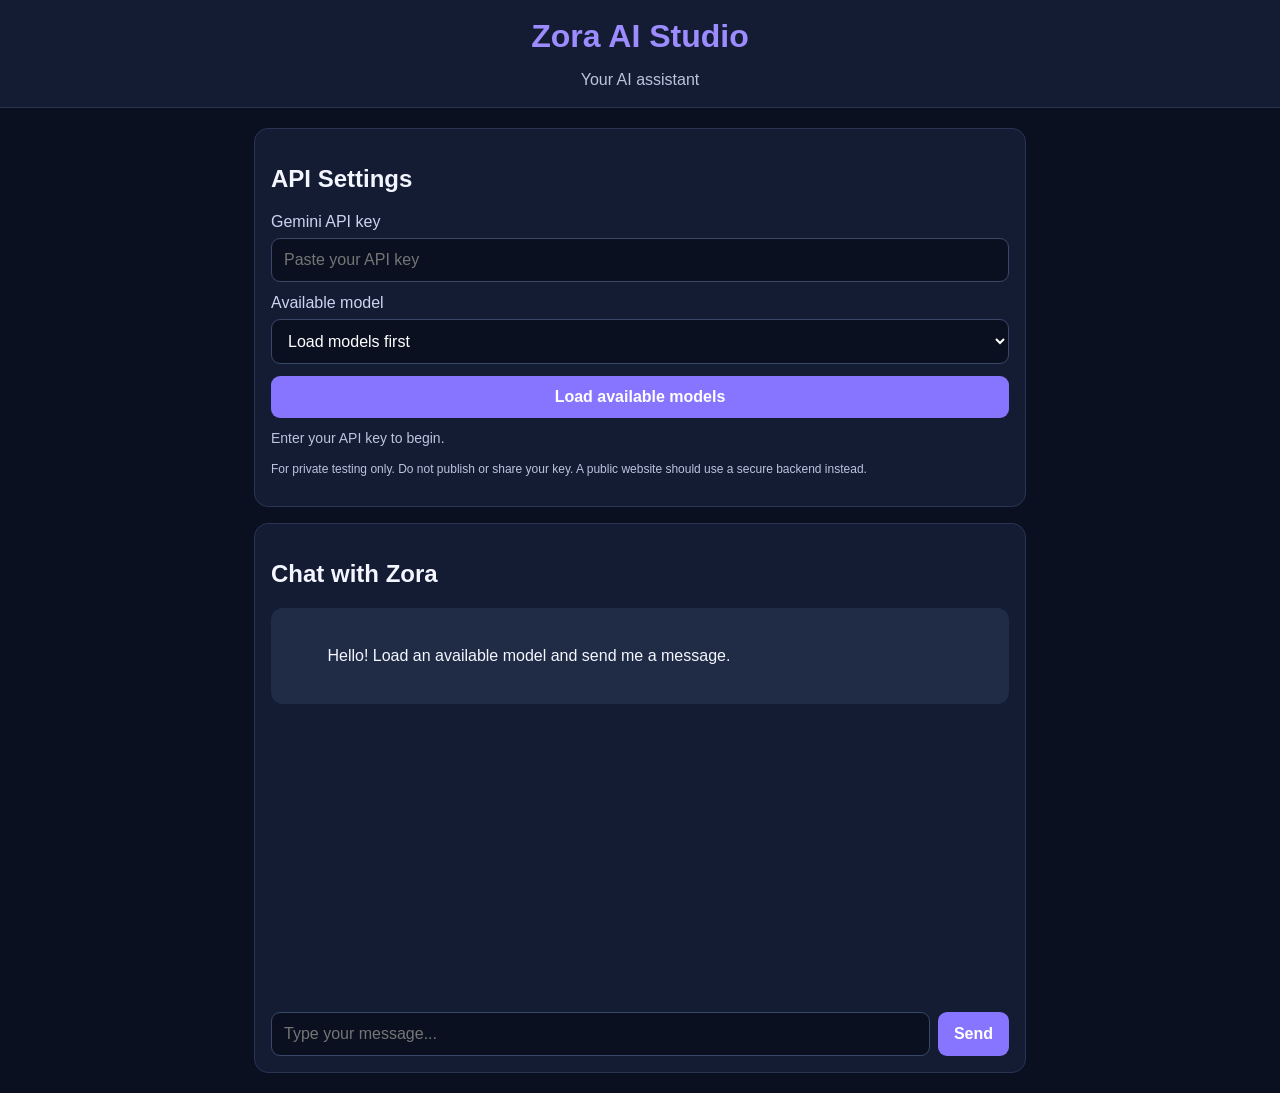
==== index.html @ 58f149d8 "Update index.html" ====
<!DOCTYPE html>
<html lang="en">
<head>
  <meta charset="UTF-8">
  <meta name="viewport" content="width=device-width, initial-scale=1.0">
  <title>Zora AI Studio</title>

  <style>
    * { box-sizing: border-box; }

    body {
      margin: 0;
      font-family: Arial, sans-serif;
      background: #0b1020;
      color: #f4f6ff;
    }

    header {
      padding: 18px;
      text-align: center;
      background: #141c33;
      border-bottom: 1px solid #293453;
    }

    header h1 {
      margin: 0;
      color: #9c8cff;
    }

    header p {
      margin-bottom: 0;
      color: #bac4df;
    }

    main {
      max-width: 800px;
      margin: 20px auto;
      padding: 0 14px;
    }

    .settings, .chatbox {
      background: #141c33;
      border: 1px solid #293453;
      border-radius: 14px;
      padding: 16px;
      margin-bottom: 16px;
    }

    label {
      display: block;
      margin: 12px 0 7px;
      color: #cbd5f1;
    }

    input, select, button, textarea {
      font: inherit;
      border-radius: 9px;
    }

    input, select {
      width: 100%;
      padding: 12px;
      background: #0b1020;
      color: white;
      border: 1px solid #394768;
    }

    button {
      padding: 12px 16px;
      border: 0;
      cursor: pointer;
      font-weight: bold;
      background: #8875ff;
      color: white;
    }

    button:disabled {
      opacity: .55;
      cursor: wait;
    }

    .settings button {
      width: 100%;
      margin-top: 12px;
    }

    #status {
      font-size: 14px;
      color: #bac4df;
      margin-top: 12px;
      overflow-wrap: anywhere;
    }

    #messages {
      height: 390px;
      overflow-y: auto;
      display: flex;
      flex-direction: column;
      gap: 12px;
      margin-bottom: 14px;
    }

    .message {
      padding: 12px;
      border-radius: 12px;
      white-space: pre-wrap;
      overflow-wrap: anywhere;
      line-height: 1.5;
    }

    .user {
      align-self: flex-end;
      max-width: 90%;
      background: #5142a6;
    }

    .ai {
      align-self: flex-start;
      max-width: 100%;
      width: 100%;
      background: #202b45;
    }

    .composer {
      display: flex;
      gap: 8px;
    }

    .composer input {
      min-width: 0;
      flex: 1;
    }

    .note {
      font-size: 12px;
      color: #bac4df;
      line-height: 1.5;
    }

    @media (max-width: 480px) {
      #messages { height: 55vh; }
      .composer { flex-direction: column; }
      .composer button { width: 100%; }
    }
  </style>
</head>

<body>
  <header>
    <h1>Zora AI Studio</h1>
    <p>Your AI assistant</p>
  </header>

  <main>
    <section class="settings">
      <h2>API Settings</h2>

      <label for="apiKey">Gemini API key</label>
      <input
        id="apiKey"
        type="password"
        placeholder="Paste your API key"
        autocomplete="off"
      >

      <label for="model">Available model</label>
      <select id="model">
        <option value="">Load models first</option>
      </select>

      <button id="loadModels" type="button">
        Load available models
      </button>

      <p id="status" role="status">Enter your API key to begin.</p>

      <p class="note">
        For private testing only. Do not publish or share your key.
        A public website should use a secure backend instead.
      </p>
    </section>

    <section class="chatbox">
      <h2>Chat with Zora</h2>

      <div id="messages" aria-live="polite">
        <div class="message ai">
          Hello! Load an available model and send me a message.
        </div>
      </div>

      <form id="chatForm" class="composer">
        <input
          id="prompt"
          type="text"
          placeholder="Type your message..."
          autocomplete="off"
          required
        >
        <button id="sendButton" type="submit">Send</button>
      </form>
    </section>
  </main>

  <script>
    "use strict";

    const API_BASE =
  "https://generativelanguage.googleapis.com/v1beta";

    const keyInput = document.getElementById("apiKey");
    const modelSelect = document.getElementById("model");
    const loadButton = document.getElementById("loadModels");
    const statusBox = document.getElementById("status");
    const messages = document.getElementById("messages");
    const chatForm = document.getElementById("chatForm");
    const promptInput = document.getElementById("prompt");
    const sendButton = document.getElementById("sendButton");

    let chatHistory = [];
    let busy = false;

    function setStatus(text) {
      statusBox.textContent = text;
    }

    function addMessage(text, who) {
      const item = document.createElement("div");
      item.className = "message " + who;
      item.textContent = text;
      messages.appendChild(item);
      messages.scrollTop = messages.scrollHeight;
      return item;
    }

    async function readResponse(response) {
      const data = await response.json().catch(() => ({}));

      if (!response.ok) {
        const message =
          data.error?.message || `HTTP ${response.status}`;
        throw new Error(message);
      }

      return data;
    }

    loadButton.addEventListener("click", async () => {
      const key = keyInput.value.trim();

      if (!key) {
        setStatus("Please enter your API key.");
        keyInput.focus();
        return;
      }

      loadButton.disabled = true;
      modelSelect.innerHTML = "";
      setStatus("Loading models...");

      try {
        const response = await fetch(
          `${API_BASE}/models?pageSize=1000`,
          {
            method: "GET",
            headers: { "x-goog-api-key": key }
          }
        );

        const data = await readResponse(response);

        const available = (data.models || []).filter(model =>
          (model.supportedGenerationMethods || [])
            .includes("generateContent")
        );

        if (available.length === 0) {
          throw new Error(
            "No models supporting generateContent were returned."
          );
        }

        available.sort((a, b) =>
          a.name.localeCompare(b.name)
        );

        for (const model of available) {
          const option = document.createElement("option");
          option.value = model.name;
          option.textContent =
            `${model.displayName || model.name} (${model.name})`;
          modelSelect.appendChild(option);
        }

        const preferred = available.find(model =>
          /flash/i.test(model.name)
        );

        if (preferred) {
          modelSelect.value = preferred.name;
        }

        setStatus(
          `${available.length} available model(s) loaded.`
        );
      } catch (error) {
        setStatus("Could not load models: " + error.message);
      } finally {
        loadButton.disabled = false;
      }
    });

    chatForm.addEventListener("submit", async event => {
      event.preventDefault();

      if (busy) return;

      const key = keyInput.value.trim();
      const model = modelSelect.value;
      const prompt = promptInput.value.trim();

      if (!key) {
        setStatus("AQ.Ab8RN6JP5waO5Cx-jshKNd25moARsJPdN_efJb6a8sMgx1c2yA.");
        return;
      }

      if (!model) {
        setStatus("Load models and select a model first.");
        return;
      }

      if (!prompt) return;

      busy = true;
      sendButton.disabled = true;
      promptInput.disabled = true;

      addMessage(prompt, "user");
      promptInput.value = "";

      const replyBox = addMessage("Thinking...", "ai");

      const nextHistory = [
        ...chatHistory,
        {
          role: "user",
          parts: [{ text: prompt }]
        }
      ];

      try {
        const response = await fetch(
          `${API_BASE}/${model}:generateContent`,
          {
            method: "POST",
            headers: {
              "Content-Type": "application/json",
              "x-goog-api-key": key
            },
            body: JSON.stringify({
              contents: nextHistory
            })
          }
        );

        const data = await readResponse(response);

        const answer = (data.candidates?.[0]?.content?.parts || [])
          .map(part => part.text || "")
          .filter(Boolean)
          .join("\n");

        if (!answer) {
          throw new Error(
            "No text returned. The response may have been blocked."
          );
        }

        replyBox.textContent = answer;

        chatHistory = [
          ...nextHistory,
          {
            role: "model",
            parts: [{ text: answer }]
          }
        ];

        setStatus("Response received.");
      } catch (error) {
        replyBox.textContent = "Error: " + error.message;
        setStatus("Request failed. Check the key, model and API quota.");
      } finally {
        busy = false;
        sendButton.disabled = false;
        promptInput.disabled = false;
        promptInput.focus();
        messages.scrollTop = messages.scrollHeight;
      }
    });
  </script>
</body>
          </html>
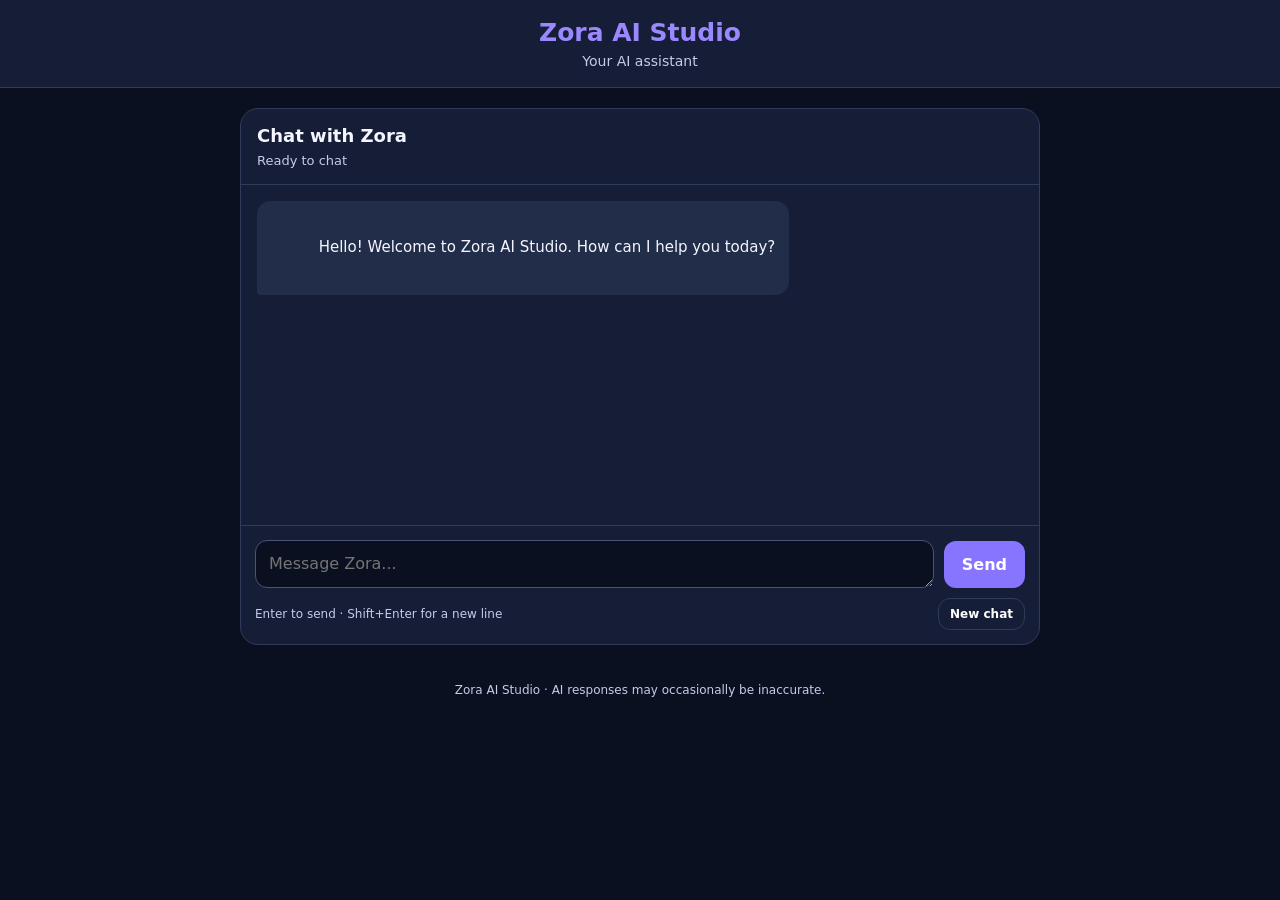
==== commit a9badbf7: "Update index.html" ====
--- a/index.html
+++ b/index.html
@@ -1,146 +1,188 @@
+
 <!DOCTYPE html>
-<html lang="en">
+<html lang="hi">
 <head>
   <meta charset="UTF-8">
   <meta name="viewport" content="width=device-width, initial-scale=1.0">
+  <meta name="theme-color" content="#0b1020">
+  <meta name="description" content="Zora AI Studio - Your AI assistant">
   <title>Zora AI Studio</title>
 
   <style>
     * { box-sizing: border-box; }
 
+    :root {
+      color-scheme: dark;
+      --bg: #0b1020;
+      --panel: #151e36;
+      --border: #303b5b;
+      --accent: #9b88ff;
+      --muted: #c5cbea;
+    }
+
     body {
       margin: 0;
-      font-family: Arial, sans-serif;
-      background: #0b1020;
-      color: #f4f6ff;
+      min-height: 100vh;
+      background: var(--bg);
+      color: #f5f5ff;
+      font-family: system-ui, Arial, sans-serif;
     }
 
     header {
-      padding: 18px;
+      padding: 18px 16px;
       text-align: center;
-      background: #141c33;
-      border-bottom: 1px solid #293453;
+      border-bottom: 1px solid var(--border);
+      background: var(--panel);
     }
 
     header h1 {
       margin: 0;
-      color: #9c8cff;
+      color: var(--accent);
+      font-size: 25px;
     }
 
     header p {
-      margin-bottom: 0;
-      color: #bac4df;
+      margin: 6px 0 0;
+      color: var(--muted);
+      font-size: 14px;
     }
 
     main {
-      max-width: 800px;
+      width: min(100% - 24px, 800px);
       margin: 20px auto;
-      padding: 0 14px;
-    }
-
-    .settings, .chatbox {
-      background: #141c33;
-      border: 1px solid #293453;
-      border-radius: 14px;
+    }
+
+    .chat-panel {
+      border: 1px solid var(--border);
+      background: var(--panel);
+      border-radius: 18px;
+      overflow: hidden;
+    }
+
+    .chat-heading {
       padding: 16px;
-      margin-bottom: 16px;
-    }
-
-    label {
-      display: block;
-      margin: 12px 0 7px;
-      color: #cbd5f1;
-    }
-
-    input, select, button, textarea {
-      font: inherit;
-      border-radius: 9px;
-    }
-
-    input, select {
-      width: 100%;
-      padding: 12px;
-      background: #0b1020;
-      color: white;
-      border: 1px solid #394768;
-    }
-
-    button {
-      padding: 12px 16px;
-      border: 0;
-      cursor: pointer;
-      font-weight: bold;
-      background: #8875ff;
-      color: white;
-    }
-
-    button:disabled {
-      opacity: .55;
-      cursor: wait;
-    }
-
-    .settings button {
-      width: 100%;
-      margin-top: 12px;
+      border-bottom: 1px solid var(--border);
+    }
+
+    .chat-heading h2 {
+      margin: 0;
+      font-size: 18px;
     }
 
     #status {
-      font-size: 14px;
-      color: #bac4df;
-      margin-top: 12px;
+      margin: 7px 0 0;
+      color: var(--muted);
+      font-size: 13px;
       overflow-wrap: anywhere;
     }
 
     #messages {
-      height: 390px;
+      min-height: 340px;
+      max-height: 58vh;
       overflow-y: auto;
+      padding: 16px;
       display: flex;
       flex-direction: column;
       gap: 12px;
-      margin-bottom: 14px;
+      scroll-behavior: smooth;
     }
 
     .message {
-      padding: 12px;
-      border-radius: 12px;
+      max-width: 90%;
+      padding: 12px 14px;
+      border-radius: 14px;
       white-space: pre-wrap;
       overflow-wrap: anywhere;
-      line-height: 1.5;
+      line-height: 1.55;
+      font-size: 15px;
+    }
+
+    .assistant {
+      align-self: flex-start;
+      background: #222e49;
+      border-bottom-left-radius: 4px;
     }
 
     .user {
       align-self: flex-end;
-      max-width: 90%;
       background: #5142a6;
-    }
-
-    .ai {
-      align-self: flex-start;
-      max-width: 100%;
+      border-bottom-right-radius: 4px;
+    }
+
+    .composer-area {
+      padding: 14px;
+      border-top: 1px solid var(--border);
+    }
+
+    #chatForm {
+      display: flex;
+      gap: 10px;
+      align-items: flex-end;
+    }
+
+    #prompt {
+      flex: 1;
       width: 100%;
-      background: #202b45;
-    }
-
-    .composer {
+      min-width: 0;
+      min-height: 48px;
+      max-height: 140px;
+      resize: vertical;
+      padding: 13px;
+      color: white;
+      background: var(--bg);
+      border: 1px solid #485475;
+      border-radius: 12px;
+      font: inherit;
+    }
+
+    button {
+      border: 0;
+      border-radius: 12px;
+      background: #8875ff;
+      color: white;
+      padding: 14px 18px;
+      font: inherit;
+      font-weight: 650;
+      cursor: pointer;
+    }
+
+    button:disabled {
+      opacity: .55;
+      cursor: not-allowed;
+    }
+
+    .toolbar {
       display: flex;
-      gap: 8px;
-    }
-
-    .composer input {
-      min-width: 0;
-      flex: 1;
-    }
-
-    .note {
+      justify-content: space-between;
+      align-items: center;
+      gap: 12px;
+      margin-top: 10px;
+    }
+
+    .toolbar small {
+      color: var(--muted);
       font-size: 12px;
-      color: #bac4df;
-      line-height: 1.5;
+    }
+
+    .clear-button {
+      background: transparent;
+      border: 1px solid var(--border);
+      padding: 8px 11px;
+      font-size: 12px;
+    }
+
+    footer {
+      text-align: center;
+      padding: 18px;
+      color: var(--muted);
+      font-size: 12px;
     }
 
     @media (max-width: 480px) {
-      #messages { height: 55vh; }
-      .composer { flex-direction: column; }
-      .composer button { width: 100%; }
+      #messages { min-height: 300px; max-height: 55vh; }
+      .message { max-width: 96%; }
+      #chatForm { gap: 7px; }
+      #sendButton { padding: 14px 12px; }
     }
   </style>
 </head>
@@ -152,253 +194,205 @@
   </header>
 
   <main>
-    <section class="settings">
-      <h2>API Settings</h2>
-
-      <label for="apiKey">Gemini API key</label>
-      <input
-        id="apiKey"
-        type="password"
-        placeholder="Paste your API key"
-        autocomplete="off"
-      >
-
-      <label for="model">Available model</label>
-      <select id="model">
-        <option value="">Load models first</option>
-      </select>
-
-      <button id="loadModels" type="button">
-        Load available models
-      </button>
-
-      <p id="status" role="status">Enter your API key to begin.</p>
-
-      <p class="note">
-        For private testing only. Do not publish or share your key.
-        A public website should use a secure backend instead.
-      </p>
-    </section>
-
-    <section class="chatbox">
-      <h2>Chat with Zora</h2>
+    <section class="chat-panel" aria-label="AI Chat">
+      <div class="chat-heading">
+        <h2>Chat with Zora</h2>
+        <p id="status" role="status">Ready to chat</p>
+      </div>
 
       <div id="messages" aria-live="polite">
-        <div class="message ai">
-          Hello! Load an available model and send me a message.
+        <div class="message assistant">
+          Hello! Welcome to Zora AI Studio. How can I help you today?
         </div>
       </div>
 
-      <form id="chatForm" class="composer">
-        <input
-          id="prompt"
-          type="text"
-          placeholder="Type your message..."
-          autocomplete="off"
-          required
-        >
-        <button id="sendButton" type="submit">Send</button>
-      </form>
+      <div class="composer-area">
+        <form id="chatForm">
+          <textarea
+            id="prompt"
+            placeholder="Message Zora..."
+            aria-label="Your message"
+            rows="1"
+            maxlength="10000"
+            required
+          ></textarea>
+          <button id="sendButton" type="submit">Send</button>
+        </form>
+
+        <div class="toolbar">
+          <small>Enter to send · Shift+Enter for a new line</small>
+          <button class="clear-button" id="clearButton" type="button">
+            New chat
+          </button>
+        </div>
+      </div>
     </section>
   </main>
 
+  <footer>
+    Zora AI Studio · AI responses may occasionally be inaccurate.
+  </footer>
+
   <script>
     "use strict";
 
-    const API_BASE =
-  "https://generativelanguage.googleapis.com/v1beta";
-
-    const keyInput = document.getElementById("apiKey");
-    const modelSelect = document.getElementById("model");
-    const loadButton = document.getElementById("loadModels");
-    const statusBox = document.getElementById("status");
-    const messages = document.getElementById("messages");
-    const chatForm = document.getElementById("chatForm");
+    /*
+      LIVE BACKEND CONFIGURATION
+
+      Replace this URL with your deployed backend URL.
+      Example format:
+      https://your-worker.your-account.workers.dev
+
+      Do not put your Gemini API key in this file.
+    */
+    const BACKEND_URL = "PASTE_YOUR_BACKEND_URL_HERE";
+
+    const form = document.getElementById("chatForm");
     const promptInput = document.getElementById("prompt");
     const sendButton = document.getElementById("sendButton");
-
-    let chatHistory = [];
+    const clearButton = document.getElementById("clearButton");
+    const messagesElement = document.getElementById("messages");
+    const statusElement = document.getElementById("status");
+
     let busy = false;
-
-    function setStatus(text) {
-      statusBox.textContent = text;
-    }
-
-    function addMessage(text, who) {
-      const item = document.createElement("div");
-      item.className = "message " + who;
-      item.textContent = text;
-      messages.appendChild(item);
-      messages.scrollTop = messages.scrollHeight;
-      return item;
-    }
-
-    async function readResponse(response) {
-      const data = await response.json().catch(() => ({}));
-
-      if (!response.ok) {
-        const message =
-          data.error?.message || `HTTP ${response.status}`;
-        throw new Error(message);
+    let history = [];
+
+    function setStatus(message) {
+      statusElement.textContent = message;
+    }
+
+    function addMessage(text, role) {
+      const element = document.createElement("div");
+      element.className = "message " + role;
+      element.textContent = text;
+      messagesElement.appendChild(element);
+      messagesElement.scrollTop = messagesElement.scrollHeight;
+      return element;
+    }
+
+    function setBusy(value) {
+      busy = value;
+      sendButton.disabled = value;
+      promptInput.disabled = value;
+      clearButton.disabled = value;
+      sendButton.textContent = value ? "..." : "Send";
+    }
+
+    function resetChat() {
+      if (busy) return;
+
+      history = [];
+      messagesElement.replaceChildren();
+
+      addMessage(
+        "New chat started! How can I help you?",
+        "assistant"
+      );
+
+      setStatus("Ready to chat");
+      promptInput.focus();
+    }
+
+    clearButton.addEventListener("click", resetChat);
+
+    promptInput.addEventListener("keydown", event => {
+      if (
+        event.key === "Enter" &&
+        !event.shiftKey &&
+        !event.isComposing
+      ) {
+        event.preventDefault();
+
+        if (form.requestSubmit) {
+          form.requestSubmit();
+        }
       }
-
-      return data;
-    }
-
-    loadButton.addEventListener("click", async () => {
-      const key = keyInput.value.trim();
-
-      if (!key) {
-        setStatus("Please enter your API key.");
-        keyInput.focus();
+    });
+
+    form.addEventListener("submit", async event => {
+      event.preventDefault();
+
+      if (busy) return;
+
+      const message = promptInput.value.trim();
+      if (!message) return;
+
+      if (
+        !BACKEND_URL ||
+        BACKEND_URL === "PASTE_YOUR_BACKEND_URL_HERE" ||
+        !/^https:\/\/[^/]+/i.test(BACKEND_URL)
+      ) {
+        setStatus("Backend URL set up nahi hai. BACKEND_URL configure karo.");
         return;
       }
 
-      loadButton.disabled = true;
-      modelSelect.innerHTML = "";
-      setStatus("Loading models...");
+      setBusy(true);
+      setStatus("Zora is thinking...");
+
+      addMessage(message, "user");
+      promptInput.value = "";
+
+      const replyElement = addMessage("Thinking...", "assistant");
+
+      const nextHistory = [
+        ...history,
+        { role: "user", content: message }
+      ];
 
       try {
         const response = await fetch(
-          `${API_BASE}/models?pageSize=1000`,
-          {
-            method: "GET",
-            headers: { "x-goog-api-key": key }
-          }
-        );
-
-        const data = await readResponse(response);
-
-        const available = (data.models || []).filter(model =>
-          (model.supportedGenerationMethods || [])
-            .includes("generateContent")
-        );
-
-        if (available.length === 0) {
-          throw new Error(
-            "No models supporting generateContent were returned."
-          );
-        }
-
-        available.sort((a, b) =>
-          a.name.localeCompare(b.name)
-        );
-
-        for (const model of available) {
-          const option = document.createElement("option");
-          option.value = model.name;
-          option.textContent =
-            `${model.displayName || model.name} (${model.name})`;
-          modelSelect.appendChild(option);
-        }
-
-        const preferred = available.find(model =>
-          /flash/i.test(model.name)
-        );
-
-        if (preferred) {
-          modelSelect.value = preferred.name;
-        }
-
-        setStatus(
-          `${available.length} available model(s) loaded.`
-        );
-      } catch (error) {
-        setStatus("Could not load models: " + error.message);
-      } finally {
-        loadButton.disabled = false;
-      }
-    });
-
-    chatForm.addEventListener("submit", async event => {
-      event.preventDefault();
-
-      if (busy) return;
-
-      const key = keyInput.value.trim();
-      const model = modelSelect.value;
-      const prompt = promptInput.value.trim();
-
-      if (!key) {
-        setStatus("AQ.Ab8RN6JP5waO5Cx-jshKNd25moARsJPdN_efJb6a8sMgx1c2yA.");
-        return;
-      }
-
-      if (!model) {
-        setStatus("Load models and select a model first.");
-        return;
-      }
-
-      if (!prompt) return;
-
-      busy = true;
-      sendButton.disabled = true;
-      promptInput.disabled = true;
-
-      addMessage(prompt, "user");
-      promptInput.value = "";
-
-      const replyBox = addMessage("Thinking...", "ai");
-
-      const nextHistory = [
-        ...chatHistory,
-        {
-          role: "user",
-          parts: [{ text: prompt }]
-        }
-      ];
-
-      try {
-        const response = await fetch(
-          `${API_BASE}/${model}:generateContent`,
+          BACKEND_URL.replace(/\/+$/, "") + "/chat",
           {
             method: "POST",
             headers: {
-              "Content-Type": "application/json",
-              "x-goog-api-key": key
+              "Content-Type": "application/json"
             },
             body: JSON.stringify({
-              contents: nextHistory
+              message: message,
+              history: history
             })
           }
         );
 
-        const data = await readResponse(response);
-
-        const answer = (data.candidates?.[0]?.content?.parts || [])
-          .map(part => part.text || "")
-          .filter(Boolean)
-          .join("\n");
-
-        if (!answer) {
+        const data = await response.json().catch(() => ({}));
+
+        if (!response.ok) {
           throw new Error(
-            "No text returned. The response may have been blocked."
+            data.error || `Server error (${response.status})`
           );
         }
 
-        replyBox.textContent = answer;
-
-        chatHistory = [
+        if (
+          typeof data.reply !== "string" ||
+          !data.reply.trim()
+        ) {
+          throw new Error(
+            "Backend response mein reply nahi mila."
+          );
+        }
+
+        replyElement.textContent = data.reply;
+
+        history = [
           ...nextHistory,
-          {
-            role: "model",
-            parts: [{ text: answer }]
-          }
+          { role: "assistant", content: data.reply }
         ];
 
-        setStatus("Response received.");
+        setStatus("Reply received");
       } catch (error) {
-        replyBox.textContent = "Error: " + error.message;
-        setStatus("Request failed. Check the key, model and API quota.");
+        replyElement.textContent =
+          "Sorry, reply nahi mil saka. " + error.message;
+
+        setStatus(
+          "Connection error. Backend URL, deployment aur server logs check karo."
+        );
       } finally {
-        busy = false;
-        sendButton.disabled = false;
-        promptInput.disabled = false;
+        setBusy(false);
         promptInput.focus();
-        messages.scrollTop = messages.scrollHeight;
+        messagesElement.scrollTop = messagesElement.scrollHeight;
       }
     });
   </script>
 </body>
-          </html>
-          
+  </html>
+  
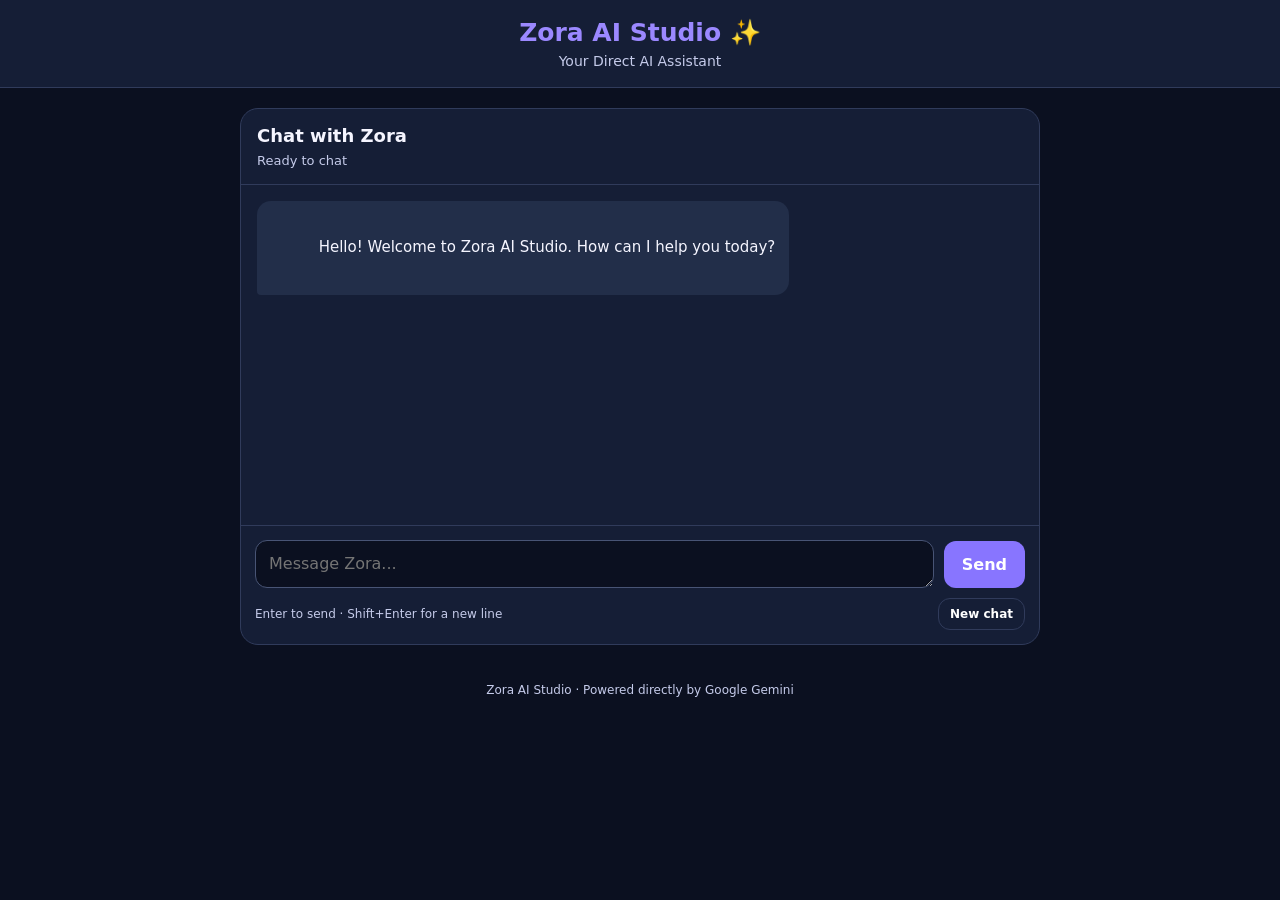
==== commit ac27bd6e: "Update index.html" ====
--- a/index.html
+++ b/index.html
@@ -1,4 +1,3 @@
-
 <!DOCTYPE html>
 <html lang="hi">
 <head>
@@ -189,8 +188,8 @@
 
 <body>
   <header>
-    <h1>Zora AI Studio</h1>
-    <p>Your AI assistant</p>
+    <h1>Zora AI Studio ✨</h1>
+    <p>Your Direct AI Assistant</p>
   </header>
 
   <main>
@@ -230,22 +229,14 @@
   </main>
 
   <footer>
-    Zora AI Studio · AI responses may occasionally be inaccurate.
+    Zora AI Studio · Powered directly by Google Gemini
   </footer>
 
   <script>
     "use strict";
 
-    /*
-      LIVE BACKEND CONFIGURATION
-
-      Replace this URL with your deployed backend URL.
-      Example format:
-      https://your-worker.your-account.workers.dev
-
-      Do not put your Gemini API key in this file.
-    */
-    const BACKEND_URL = "PASTE_YOUR_BACKEND_URL_HERE";
+    // 🔴 यहाँ अपनी Google Gemini API Key पेस्ट करें (डबल कोट्स "" के अंदर)
+    const API_KEY = "YAHAN_APNI_KEY_PASTE_KAREIN".trim();
 
     const form = document.getElementById("chatForm");
     const promptInput = document.getElementById("prompt");
@@ -280,15 +271,9 @@
 
     function resetChat() {
       if (busy) return;
-
       history = [];
       messagesElement.replaceChildren();
-
-      addMessage(
-        "New chat started! How can I help you?",
-        "assistant"
-      );
-
+      addMessage("New chat started! How can I help you?", "assistant");
       setStatus("Ready to chat");
       promptInput.focus();
     }
@@ -296,33 +281,21 @@
     clearButton.addEventListener("click", resetChat);
 
     promptInput.addEventListener("keydown", event => {
-      if (
-        event.key === "Enter" &&
-        !event.shiftKey &&
-        !event.isComposing
-      ) {
+      if (event.key === "Enter" && !event.shiftKey && !event.isComposing) {
         event.preventDefault();
-
-        if (form.requestSubmit) {
-          form.requestSubmit();
-        }
+        if (form.requestSubmit) form.requestSubmit();
       }
     });
 
     form.addEventListener("submit", async event => {
       event.preventDefault();
-
       if (busy) return;
 
       const message = promptInput.value.trim();
       if (!message) return;
 
-      if (
-        !BACKEND_URL ||
-        BACKEND_URL === "PASTE_YOUR_BACKEND_URL_HERE" ||
-        !/^https:\/\/[^/]+/i.test(BACKEND_URL)
-      ) {
-        setStatus("Backend URL set up nahi hai. BACKEND_URL configure karo.");
+      if (!API_KEY || API_KEY === "YAHAN_APNI_KEY_PASTE_KAREIN") {
+        setStatus("API Key missing! Pehle script me apni key dalein.");
         return;
       }
 
@@ -334,58 +307,56 @@
 
       const replyElement = addMessage("Thinking...", "assistant");
 
-      const nextHistory = [
-        ...history,
-        { role: "user", content: message }
-      ];
+      // Chat history तैयार करना
+      const contents = history.map(item => ({
+        role: item.role === "assistant" ? "model" : "user",
+        parts: [{ text: item.content }]
+      }));
+      contents.push({
+        role: "user",
+        parts: [{ text: message }]
+      });
 
       try {
+        // Direct call to Gemini 2.0 Flash
         const response = await fetch(
-          BACKEND_URL.replace(/\/+$/, "") + "/chat",
+          `https://generativelanguage.googleapis.com/v1beta/models/gemini-2.0-flash:generateContent?key=${API_KEY}`,
           {
             method: "POST",
             headers: {
               "Content-Type": "application/json"
             },
             body: JSON.stringify({
-              message: message,
-              history: history
+              contents: contents,
+              generationConfig: {
+                maxOutputTokens: 2048,
+                temperature: 0.7
+              }
             })
           }
         );
 
-        const data = await response.json().catch(() => ({}));
-
-        if (!response.ok) {
-          throw new Error(
-            data.error || `Server error (${response.status})`
-          );
+        const data = await response.json();
+
+        if (data.error) {
+          throw new Error(data.error.message);
         }
 
-        if (
-          typeof data.reply !== "string" ||
-          !data.reply.trim()
-        ) {
-          throw new Error(
-            "Backend response mein reply nahi mila."
-          );
+        const reply = data.candidates?.[0]?.content?.parts?.[0]?.text?.trim();
+
+        if (!reply) {
+          throw new Error("No response generated.");
         }
 
-        replyElement.textContent = data.reply;
-
-        history = [
-          ...nextHistory,
-          { role: "assistant", content: data.reply }
-        ];
+        replyElement.textContent = reply;
+
+        history.push({ role: "user", content: message });
+        history.push({ role: "assistant", content: reply });
 
         setStatus("Reply received");
       } catch (error) {
-        replyElement.textContent =
-          "Sorry, reply nahi mil saka. " + error.message;
-
-        setStatus(
-          "Connection error. Backend URL, deployment aur server logs check karo."
-        );
+        replyElement.textContent = "Error: " + error.message;
+        setStatus("Request failed. Please check key or internet.");
       } finally {
         setBusy(false);
         promptInput.focus();
